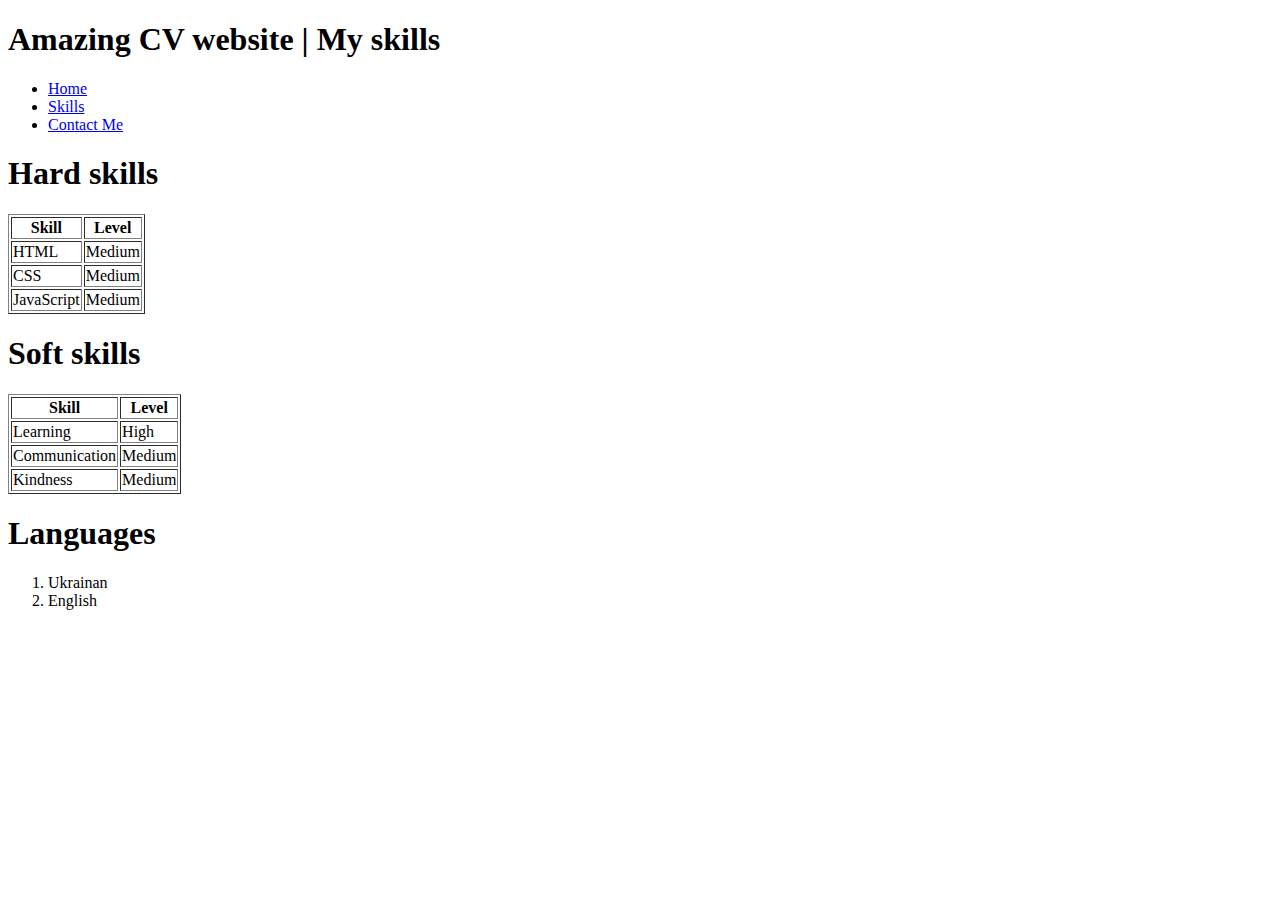
==== skills.html @ 1052b5d8 "pushing original project" ====
<!DOCTYPE html>
<html lang="en">
  <head>
    <meta charset="UTF-8" />
    <meta name="viewport" content="width=device-width, initial-scale=1.0" />
    <title>Skills Page</title>
  </head>
  <body>
    <header>
      <h1>Amazing CV website | My skills</h1>
    </header>
    <nav>
      <ul>
        <li class="button"><a href="index.html">Home</a></li>
        <li class="button"><a href="skills.html">Skills</a></li>
        <li class="button"><a href="contact.html">Contact Me</a></li>
      </ul>
    </nav>
    <main>
      <section>
        <h1>Hard skills</h1>
        <table border="1">
          <thead>
            <tr>
              <th>Skill</th>
              <th>Level</th>
            </tr>
          </thead>
          <tbody>
            <tr>
              <td>HTML</td>
              <td>Medium</td>
            </tr>
            <tr>
              <td>CSS</td>
              <td>Medium</td>
            </tr>
            <tr>
              <td>JavaScript</td>
              <td>Medium</td>
            </tr>
          </tbody>
        </table>
      </section>
      <section>
        <h1>Soft skills</h1>
        <table border="1">
          <thead>
            <tr>
              <th>Skill</th>
              <th>Level</th>
            </tr>
          </thead>
          <tbody>
            <tr>
              <td>Learning</td>
              <td>High</td>
            </tr>
            <tr>
              <td>Communication</td>
              <td>Medium</td>
            </tr>
            <tr>
              <td>Kindness</td>
              <td>Medium</td>
            </tr>
          </tbody>
        </table>
      </section>
      <section>
        <h1>Languages</h1>
        <ol>
          <li>Ukrainan</li>
          <li>English</li>
        </ol>
      </section>
    </main>
  </body>
</html>
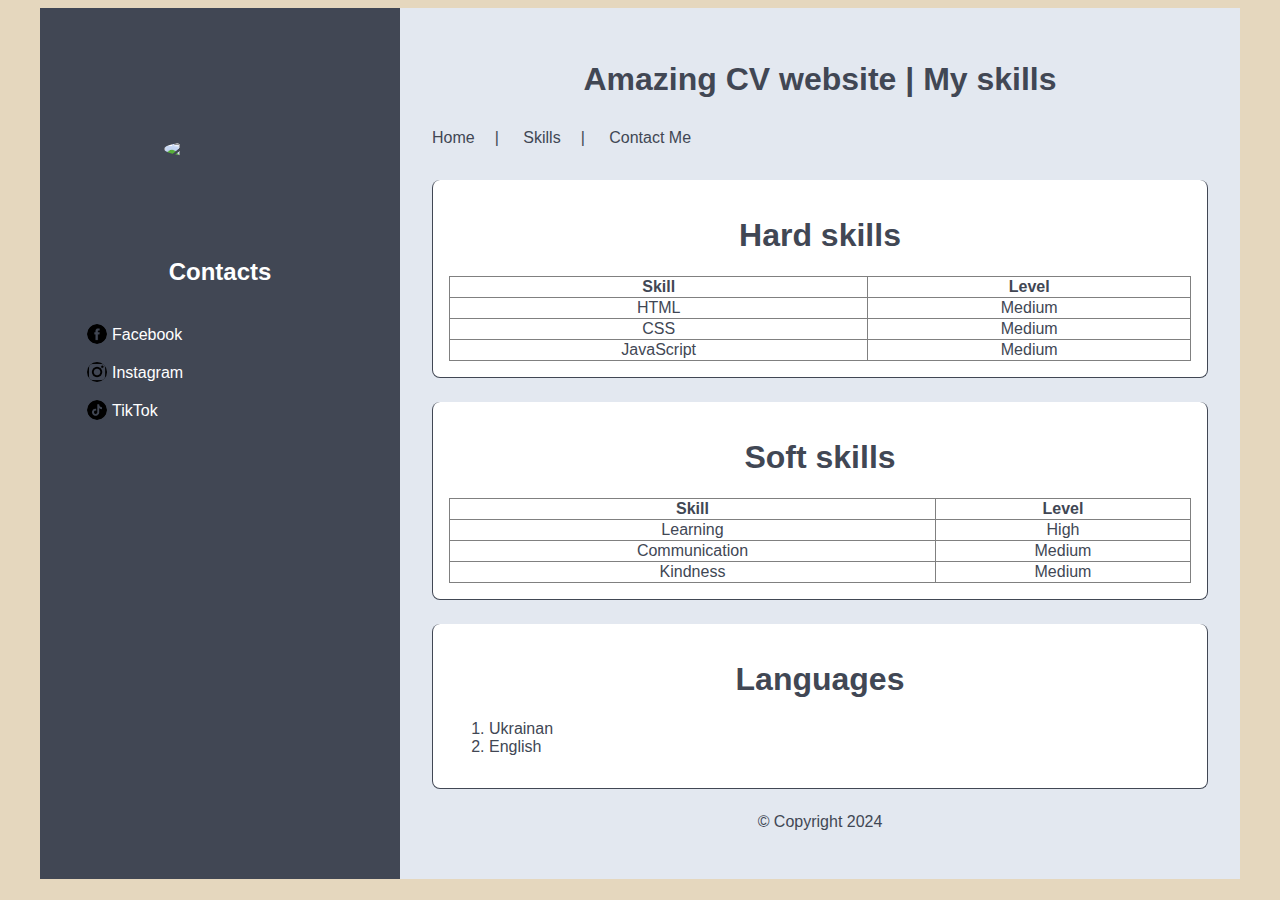
==== commit 27e24ade: "updating skills.html with new code" ====
--- a/skills.html
+++ b/skills.html
@@ -3,77 +3,106 @@
   <head>
     <meta charset="UTF-8" />
     <meta name="viewport" content="width=device-width, initial-scale=1.0" />
+    <link rel="stylesheet" href="./styles.css" />
     <title>Skills Page</title>
   </head>
   <body>
-    <header>
-      <h1>Amazing CV website | My skills</h1>
-    </header>
-    <nav>
-      <ul>
-        <li class="button"><a href="index.html">Home</a></li>
-        <li class="button"><a href="skills.html">Skills</a></li>
-        <li class="button"><a href="contact.html">Contact Me</a></li>
-      </ul>
-    </nav>
-    <main>
-      <section>
-        <h1>Hard skills</h1>
-        <table border="1">
-          <thead>
-            <tr>
-              <th>Skill</th>
-              <th>Level</th>
-            </tr>
-          </thead>
-          <tbody>
-            <tr>
-              <td>HTML</td>
-              <td>Medium</td>
-            </tr>
-            <tr>
-              <td>CSS</td>
-              <td>Medium</td>
-            </tr>
-            <tr>
-              <td>JavaScript</td>
-              <td>Medium</td>
-            </tr>
-          </tbody>
-        </table>
-      </section>
-      <section>
-        <h1>Soft skills</h1>
-        <table border="1">
-          <thead>
-            <tr>
-              <th>Skill</th>
-              <th>Level</th>
-            </tr>
-          </thead>
-          <tbody>
-            <tr>
-              <td>Learning</td>
-              <td>High</td>
-            </tr>
-            <tr>
-              <td>Communication</td>
-              <td>Medium</td>
-            </tr>
-            <tr>
-              <td>Kindness</td>
-              <td>Medium</td>
-            </tr>
-          </tbody>
-        </table>
-      </section>
-      <section>
-        <h1>Languages</h1>
-        <ol>
-          <li>Ukrainan</li>
-          <li>English</li>
-        </ol>
-      </section>
-    </main>
+    <div class="content-wrapper">
+      <div class="left-content">
+        <img src="./img/QsqK2s0hg0g.jpg" alt="profile_image" width="200px" />
+
+        <h2>Contacts</h2>
+        <ul>
+          <li>
+            <a href="https://facebook.com"
+              ><img src="facebook.png" />Facebook</a
+            >
+          </li>
+          <li>
+            <a href="https://instagram.com"
+              ><img src="instagram.png" />Instagram</a
+            >
+          </li>
+          <li>
+            <a href="https://tiktok.com"><img src="tiktok.png" />TikTok</a>
+          </li>
+        </ul>
+      </div>
+      <div class="right-content">
+        <header>
+          <h1>Amazing CV website | My skills</h1>
+        </header>
+        <nav>
+          <ul>
+            <li class="button"><a href="index.html">Home</a></li>
+            <li class="button"><a href="skills.html">Skills</a></li>
+            <li class="button"><a href="contact.html">Contact Me</a></li>
+          </ul>
+        </nav>
+        <main>
+          <section>
+            <h1>Hard skills</h1>
+            <table border="1">
+              <thead>
+                <tr>
+                  <th>Skill</th>
+                  <th>Level</th>
+                </tr>
+              </thead>
+              <tbody>
+                <tr>
+                  <td>HTML</td>
+                  <td>Medium</td>
+                </tr>
+                <tr>
+                  <td>CSS</td>
+                  <td>Medium</td>
+                </tr>
+                <tr>
+                  <td>JavaScript</td>
+                  <td>Medium</td>
+                </tr>
+              </tbody>
+            </table>
+          </section>
+          <section>
+            <h1>Soft skills</h1>
+            <table border="1">
+              <thead>
+                <tr>
+                  <th>Skill</th>
+                  <th>Level</th>
+                </tr>
+              </thead>
+              <tbody>
+                <tr>
+                  <td>Learning</td>
+                  <td>High</td>
+                </tr>
+                <tr>
+                  <td>Communication</td>
+                  <td>Medium</td>
+                </tr>
+                <tr>
+                  <td>Kindness</td>
+                  <td>Medium</td>
+                </tr>
+              </tbody>
+            </table>
+          </section>
+          <section>
+            <h1>Languages</h1>
+            <ol>
+              <li>Ukrainan</li>
+              <li>English</li>
+            </ol>
+          </section>
+        </main>
+        <footer>
+          <p>© Copyright 2024</p>
+        </footer>
+      </div>
+      <div class="clearfix"></div>
+    </div>
   </body>
 </html>
--- a/styles.css
+++ b/styles.css
@@ -0,0 +1,137 @@
+body {
+  background-color: #E5D7BE;
+  color: #414754;
+  font-family: Arial, sans-serif;
+}
+
+h1 {
+  text-align: center;
+}
+
+.content-wrapper {
+  width: 1200px;
+  margin: 0 auto;
+  background-color: #414754;
+}
+
+.left-content {
+  width: 30%;
+  min-width: 200px;
+  font-size: initial;
+  vertical-align: top;
+  float: left;
+  padding: 32px;
+  box-sizing: border-box;
+  text-align: center;
+}
+
+.left-content h2 {
+  margin-top: 100px;
+  color: white;
+}
+
+.left-content ul {
+  text-align: left;
+  list-style: none;
+  margin-top: 40px;
+}
+
+.left-content ul img {
+  width: 20px;
+  height: 20px;
+  position: absolute;
+  left: -25px;
+  top: -2px;
+  margin-top: 0;
+}
+
+.left-content ul li {
+  margin: 20px 0;
+}
+
+.left-content ul a {
+  color: white;
+  position: relative;
+  text-decoration: none;
+}
+
+.left-content img {
+  margin-top: 100px;
+  border-radius: 50%;
+}
+
+.right-content {
+  width: 70%;
+  font-size: initial;
+  float: right;
+  background-color: #E3E8F0;
+  padding: 32px;
+  box-sizing: border-box;
+}
+
+.clearfix {
+  clear: both;
+}
+
+.right-content section, .right-content article {
+  border: 1px solid #414754;
+  border-radius: 8px;
+  border-top: none;
+  padding: 16px;
+  margin: 24px 0;
+  background-color: white;
+}
+
+.right-content h2 {
+  background-color: #414754;
+  color: white;
+  margin: -16px -16px 24px;
+  padding: 8px;
+  border-radius: 8px 8px 0 0;
+}
+
+
+.right-content ul {
+  list-style: none;
+}
+
+.button {
+  display: inline-block;
+  border-radius: 8px;
+  cursor: pointer;
+  line-height: 36px;
+}
+
+.button a {
+  color: #414754;
+}
+
+.button:hover a, .button.active a {
+  color: #82807F;
+}
+
+.button:after {
+  content: '|';
+  margin: 0 20px;
+}
+.button:last-child:after{
+  display: none;
+}
+
+nav ul {
+  padding: 0;
+}
+
+table {
+  width: 100%;
+  border-collapse: collapse;
+  text-align: center;
+}
+
+footer {
+  text-align: center;
+}
+
+a {
+  text-decoration: none;
+}
